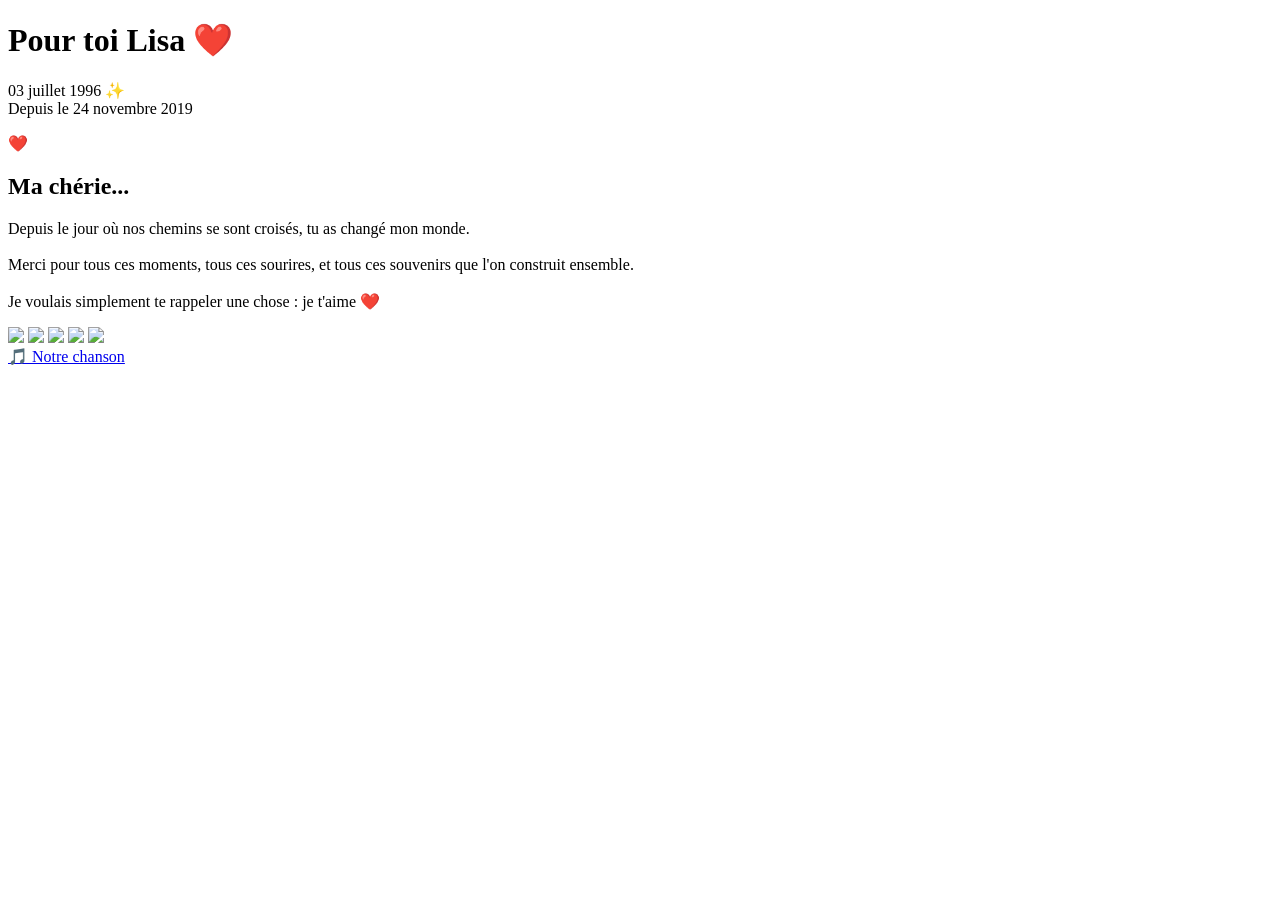
==== index.html @ e36bb998 "Add initial HTML structure for love letter" ====
<!DOCTYPE html>
<html lang="fr">
<head>
<meta charset="UTF-8">
<meta name="viewport" content="width=device-width, initial-scale=1.0">
<title>Pour Lisa ❤️</title>
<link rel="stylesheet" href="style.css">
</head>

<body>

<div class="stars"></div>

<div class="container">

<h1>Pour toi Lisa ❤️</h1>

<p class="date">
03 juillet 1996 ✨<br>
Depuis le 24 novembre 2019
</p>

<div id="heart" onclick="openGift()">
❤️
</div>

<div id="message" class="hidden">

<h2>Ma chérie...</h2>

<p>
Depuis le jour où nos chemins se sont croisés,
tu as changé mon monde.
<br><br>
Merci pour tous ces moments, tous ces sourires,
et tous ces souvenirs que l'on construit ensemble.
<br><br>
Je voulais simplement te rappeler une chose :
je t'aime ❤️
</p>

<div class="gallery">
<img src="photos/photo1.jpg">
<img src="photos/photo2.jpg">
<img src="photos/photo3.jpg">
<img src="photos/photo4.jpg">
<img src="photos/photo5.jpg">
</div>

<a class="music" 
href="https://youtu.be/A1J-upCGuY4?is=nWTMyQm7AuOTosow"
target="_blank">
🎵 Notre chanson
</a>

</div>

</div>

<script src="script.js"></script>

</body>
</html>
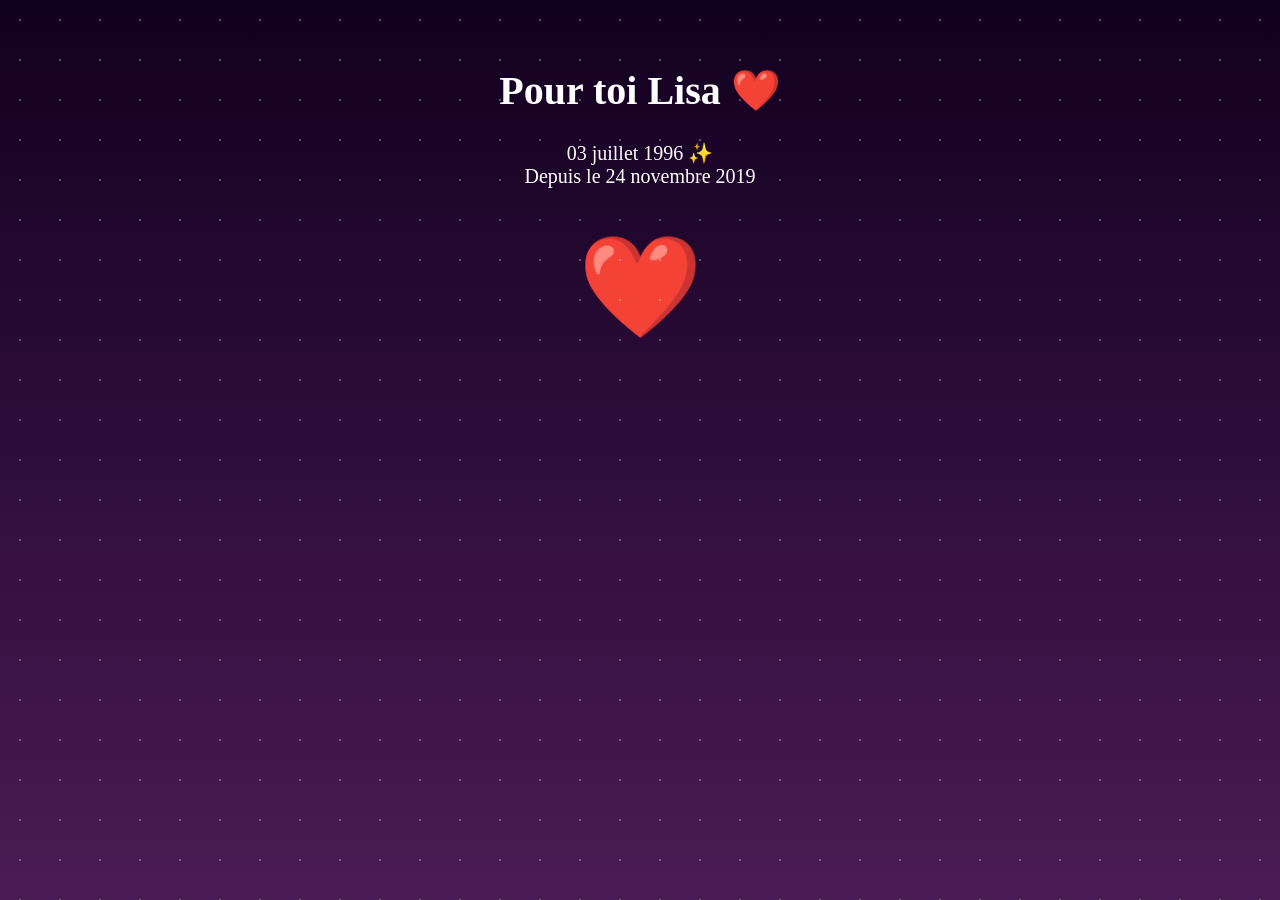
==== commit 653895bc: "Update gallery with more images Added additional images to the gallery and included a new photo." ====
--- a/index.html
+++ b/index.html
@@ -40,11 +40,13 @@
 </p>
 
 <div class="gallery">
-<img src="photos/photo1.jpg">
-<img src="photos/photo2.jpg">
-<img src="photos/photo3.jpg">
-<img src="photos/photo4.jpg">
-<img src="photos/photo5.jpg">
+<img src="photo1.jpg">
+<img src="photo2.jpg">
+<img src="photo3.jpg">
+<img src="photo4.jpg">
+<img src="photo5.jpg">
+<img src="photo6.png">
+
 </div>
 
 <a class="music" 
--- a/style.css
+++ b/style.css
@@ -0,0 +1,84 @@
+body {
+margin:0;
+height:100vh;
+background:linear-gradient(#12001f,#4b1b55);
+font-family:Georgia,serif;
+color:white;
+text-align:center;
+overflow:auto;
+}
+
+.container {
+padding:40px 20px;
+}
+
+h1 {
+font-size:40px;
+}
+
+.date {
+font-size:20px;
+}
+
+#heart {
+font-size:100px;
+cursor:pointer;
+animation:pulse 1.5s infinite;
+margin:40px;
+}
+
+@keyframes pulse {
+50% {
+transform:scale(1.2);
+}
+}
+
+.hidden {
+display:none;
+}
+
+#message {
+animation:fade 2s;
+}
+
+@keyframes fade {
+from {opacity:0;}
+to {opacity:1;}
+}
+
+.gallery {
+display:flex;
+flex-wrap:wrap;
+justify-content:center;
+gap:10px;
+margin:30px;
+}
+
+.gallery img {
+width:140px;
+height:140px;
+object-fit:cover;
+border-radius:20px;
+box-shadow:0 0 15px white;
+}
+
+.music {
+display:inline-block;
+padding:15px 25px;
+background:#ff4f9a;
+border-radius:30px;
+color:white;
+text-decoration:none;
+font-size:20px;
+}
+
+.stars {
+position:fixed;
+width:100%;
+height:100%;
+background-image:
+radial-gradient(white 1px,transparent 1px);
+background-size:40px 40px;
+opacity:.3;
+pointer-events:none;
+}
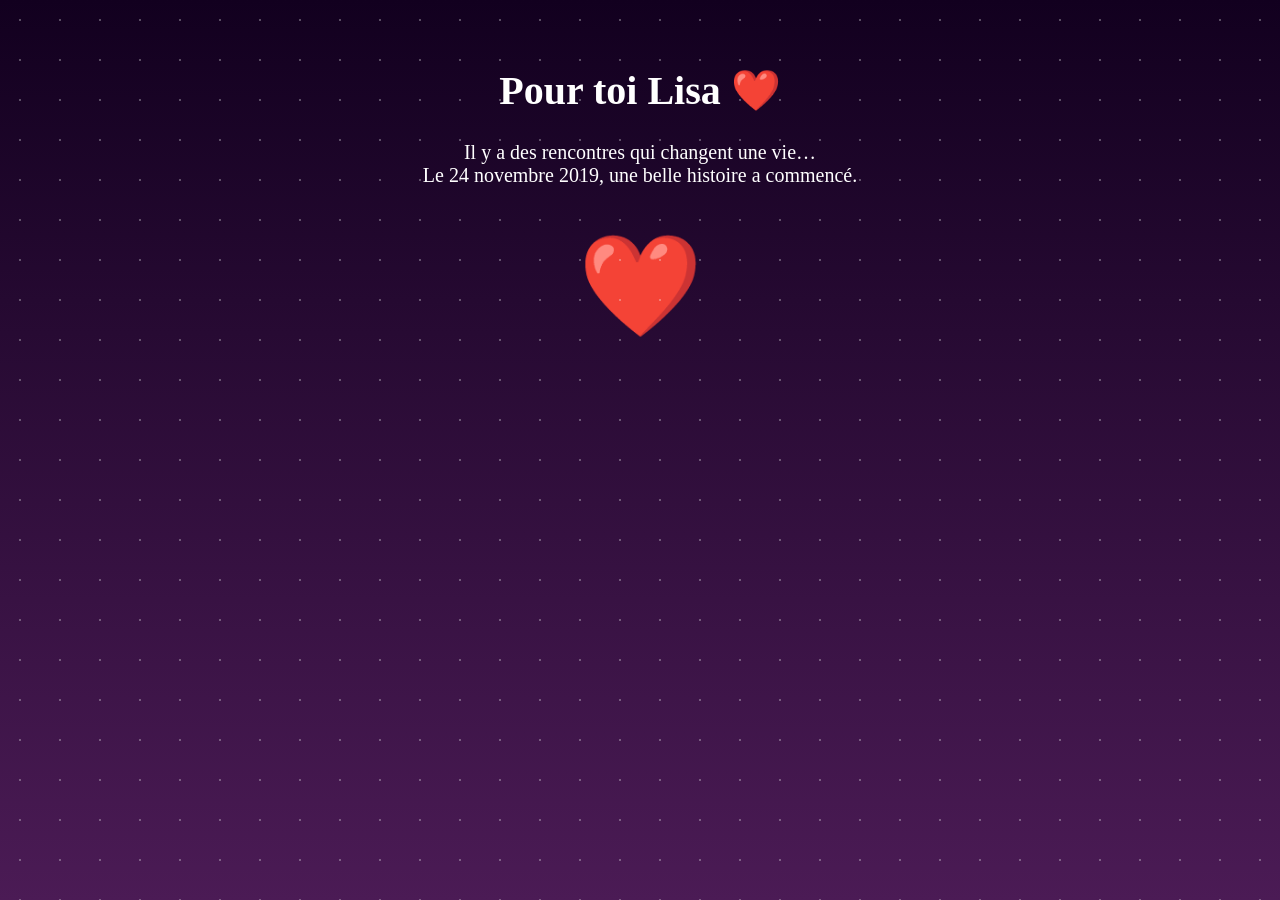
==== commit bc54593b: "Revise birthday message in index.html Updated the birthday message with new text and added a heartfe" ====
--- a/index.html
+++ b/index.html
@@ -16,8 +16,8 @@
 <h1>Pour toi Lisa ❤️</h1>
 
 <p class="date">
-03 juillet 1996 ✨<br>
-Depuis le 24 novembre 2019
+Il y a des rencontres qui changent une vie…<br>
+Le 24 novembre 2019, une belle histoire a commencé.
 </p>
 
 <div id="heart" onclick="openGift()">
@@ -48,7 +48,9 @@
 <img src="photo6.png">
 
 </div>
-
+Joyeux anniversaire mon amour ❤️<br>
+Que cette nouvelle année soit remplie de bonheur, de douceur et de rêves réalisés.<br>
+Merci d’être toi, merci pour tout ce qu’on partage, et merci pour tous les moments qui restent encore à écrire ensemble.<br>
 <a class="music" 
 href="https://youtu.be/A1J-upCGuY4?is=nWTMyQm7AuOTosow"
 target="_blank">
